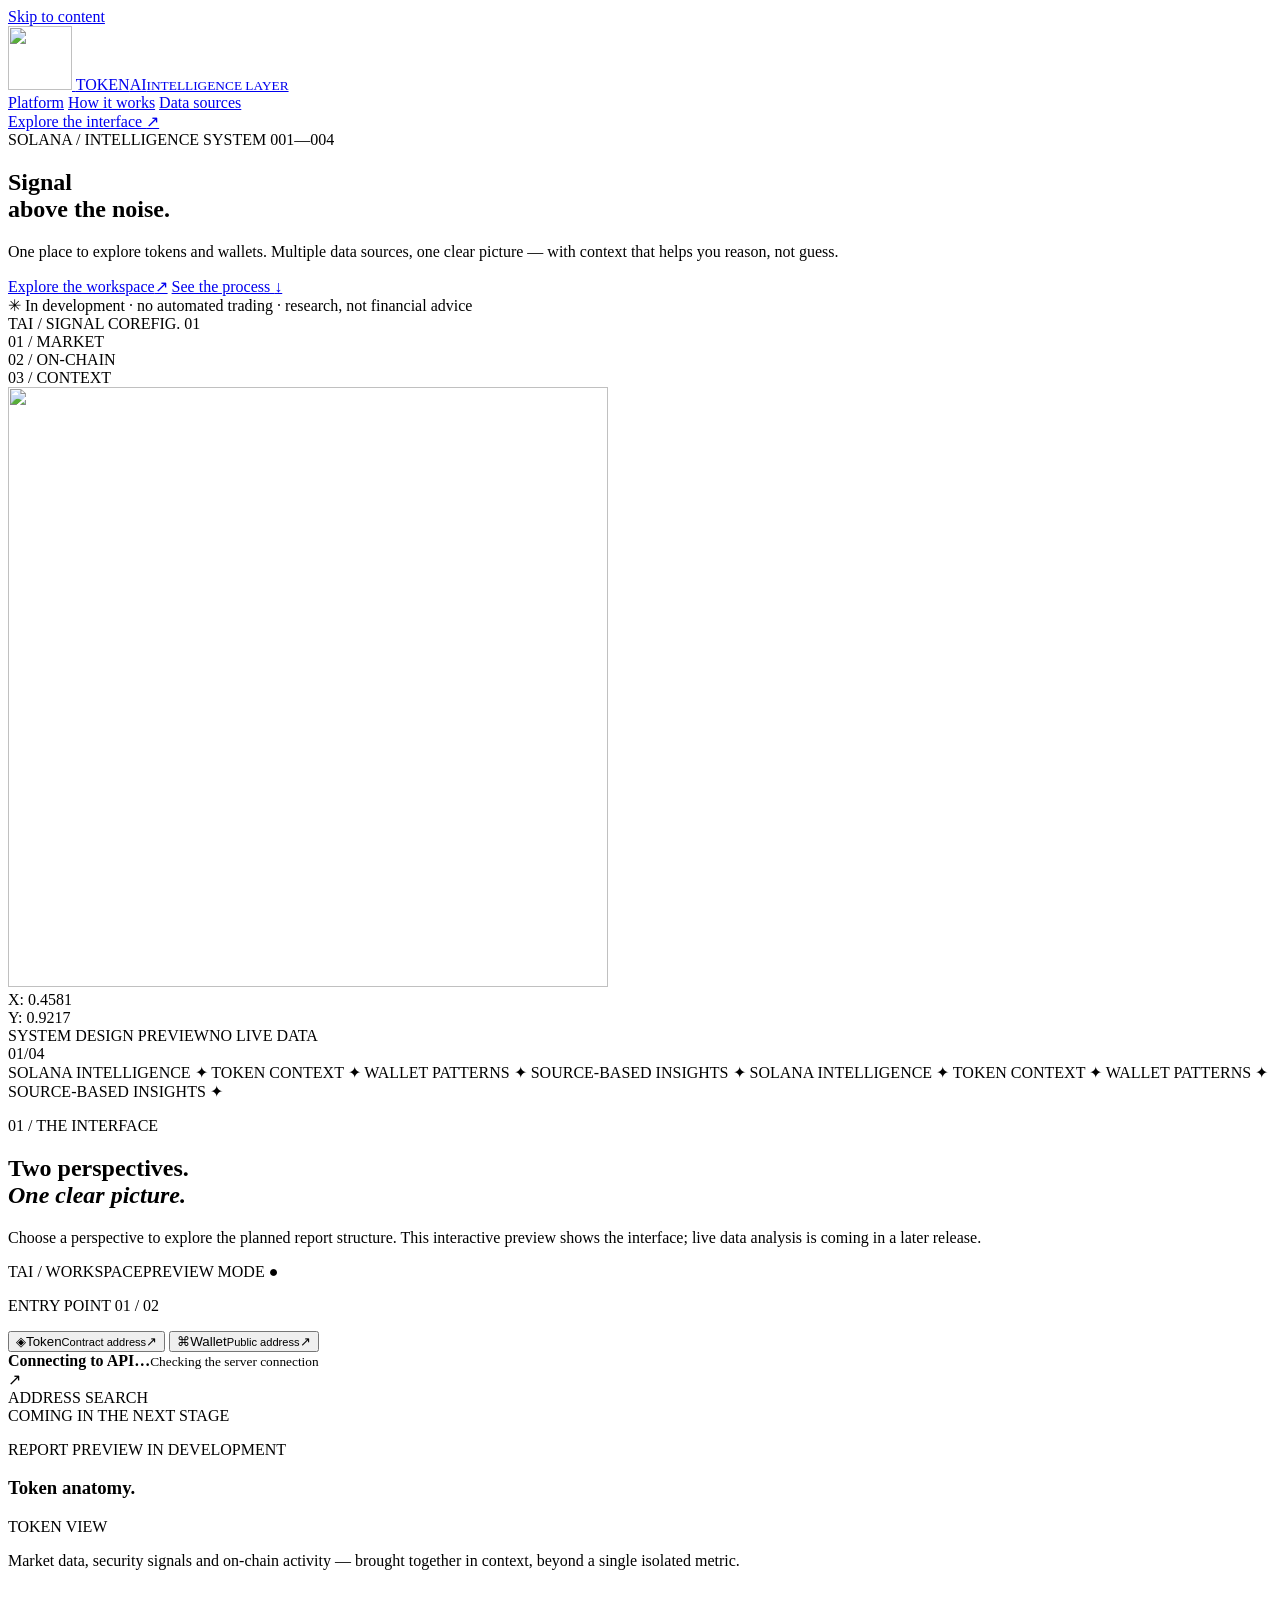
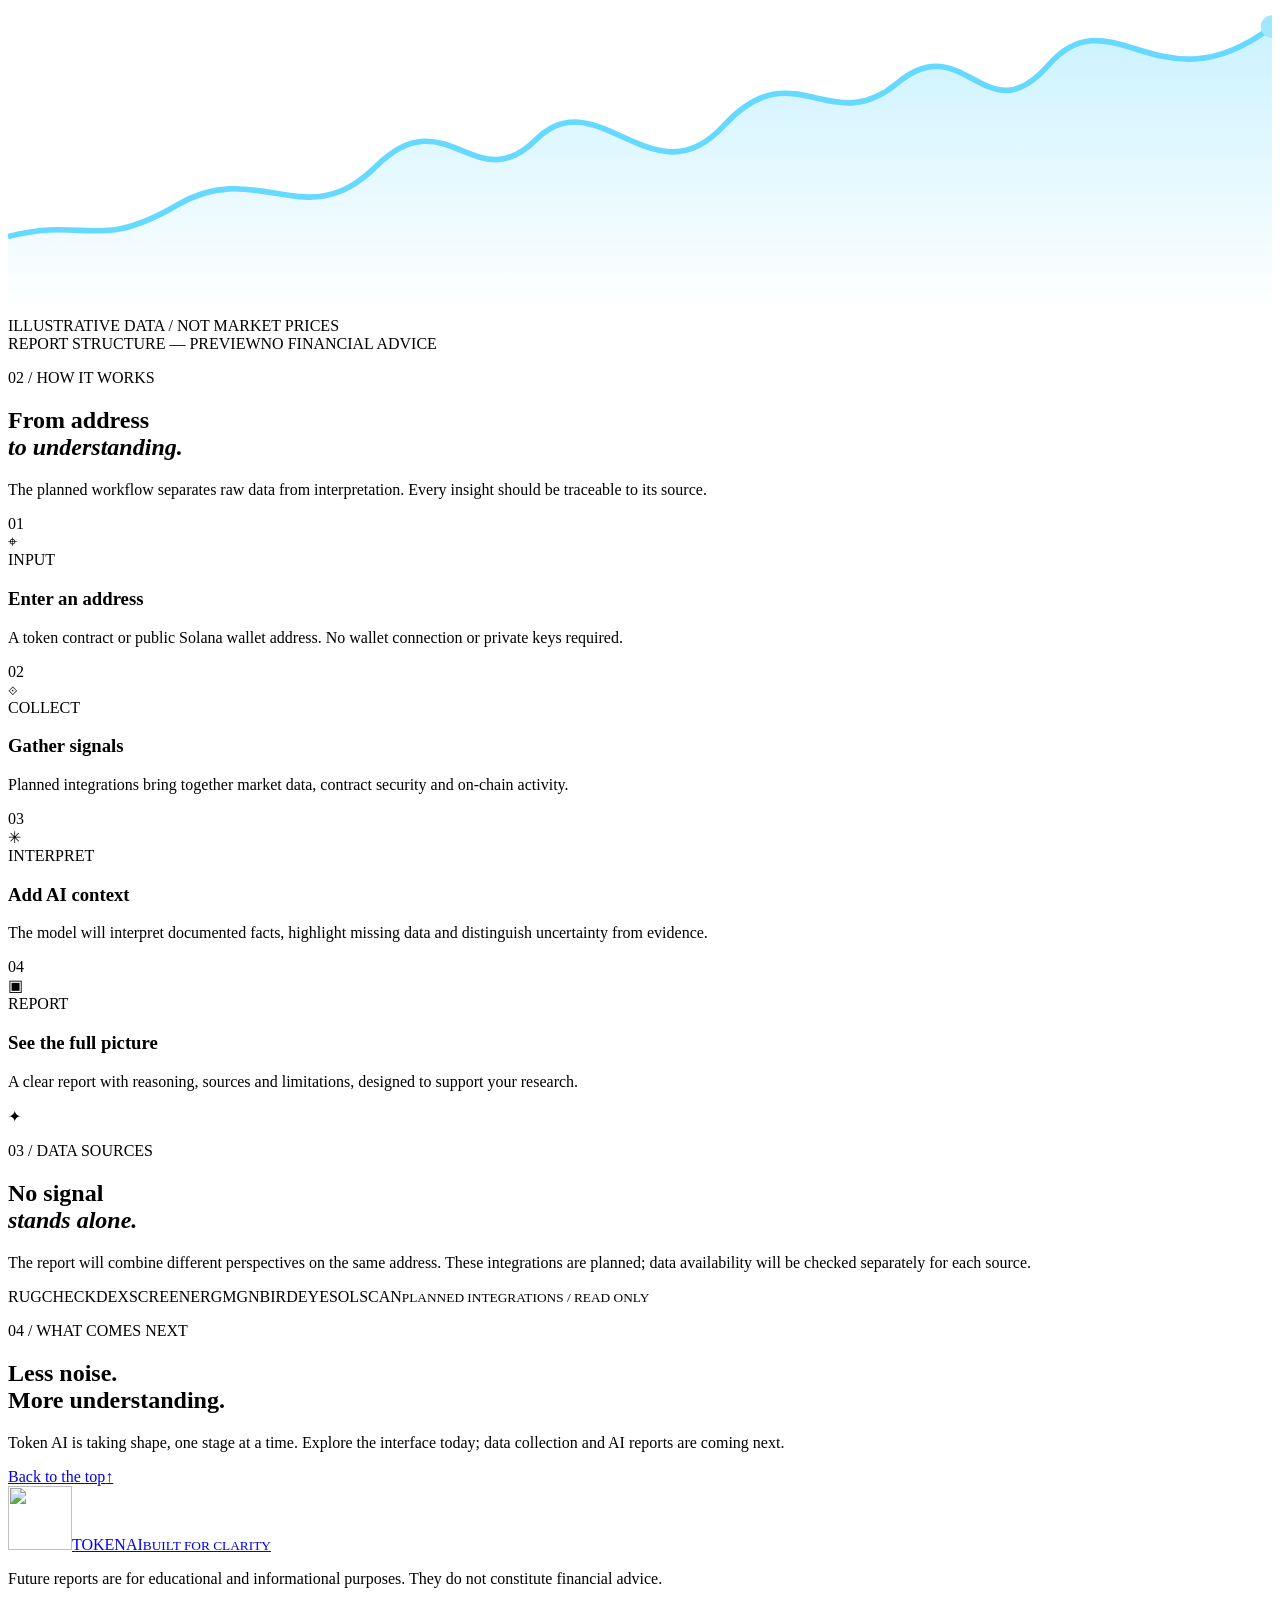
==== frontend/index.html @ 5391ea24 "feat: implement TAI-1 API setup and TAI-2 web interface" ====
<!doctype html>
<html lang="en">
  <head>
    <meta charset="utf-8" />
    <meta name="viewport" content="width=device-width, initial-scale=1" />
    <meta name="theme-color" content="#050b17" />
    <meta name="description" content="Token AI brings Solana market signals, on-chain activity and AI context into one clear view. Explore the platform preview." />
    <title>Token AI — signal above the noise</title>
    <link rel="icon" href="/assets/logo.png" type="image/png" />
    <link rel="preconnect" href="https://fonts.googleapis.com" />
    <link rel="preconnect" href="https://fonts.gstatic.com" crossorigin />
    <link href="https://fonts.googleapis.com/css2?family=DM+Sans:wght@400;500;600;700&family=Oxanium:wght@400;500;600;700;800&display=swap" rel="stylesheet" />
    <link rel="stylesheet" href="/assets/styles.css" />
    <script src="/assets/main.js" defer></script>
  </head>
  <body>
    <a class="skip-link" href="#main">Skip to content</a>
    <div class="ambient-grid" aria-hidden="true"></div>
    <div class="ambient-glow ambient-glow--left" aria-hidden="true"></div>
    <div class="ambient-glow ambient-glow--right" aria-hidden="true"></div>

    <header class="site-header">
      <a class="brand" href="#top" aria-label="Token AI — home">
        <img class="brand-logo" src="/assets/logo.png" alt="" width="64" height="64" />
        <span class="brand-name">TOKEN<span>AI</span><small>INTELLIGENCE LAYER</small></span>
      </a>
      <nav class="site-nav" aria-label="Main navigation">
        <a href="#platforma">Platform</a>
        <a href="#proces">How it works</a>
        <a href="#zrodla">Data sources</a>
      </nav>
      <a class="header-link" href="#terminal"><span class="header-link__dot"></span> Explore the interface <span aria-hidden="true">↗</span></a>
    </header>

    <main id="main">
      <section class="hero section-wrap" id="top" aria-labelledby="hero-title">
        <div class="hero-copy">
          <div class="eyebrow reveal"><span class="eyebrow-line"></span> SOLANA / INTELLIGENCE SYSTEM <span class="eyebrow-index">001—004</span></div>
          <h1 id="hero-title" class="reveal">Signal<br /><span class="hero-title-outline">above</span> <span class="hero-title-accent">the noise<span class="period">.</span></span></h1>
          <p class="hero-lead reveal">One place to explore tokens and wallets. Multiple data sources, one clear picture — with context that helps you reason, not guess.</p>
          <div class="hero-actions reveal">
            <a class="button button--primary" href="#terminal"><span>Explore the workspace</span><span class="button-arrow" aria-hidden="true">↗</span></a>
            <a class="text-link" href="#proces">See the process <span aria-hidden="true">↓</span></a>
          </div>
          <div class="hero-note reveal"><span class="hero-note__icon" aria-hidden="true">✳</span> In development · no automated trading · research, not financial advice</div>
        </div>

        <div class="hero-visual" aria-label="Animated signal scanner with the Token AI logo" role="img">
          <div class="visual-meta visual-meta--top"><span>TAI / SIGNAL CORE</span><span>FIG. 01</span></div>
          <div class="orbit-field" id="orbit-field" aria-hidden="true">
            <div class="orbit-grid"></div>
            <div class="orbit orbit--outer"></div>
            <div class="orbit orbit--middle"></div>
            <div class="orbit orbit--inner"></div>
            <div class="orbit-sweep"></div>
            <div class="orbit-cross orbit-cross--h"></div>
            <div class="orbit-cross orbit-cross--v"></div>
            <div class="orbit-node orbit-node--one"><i></i><span>01 / MARKET</span></div>
            <div class="orbit-node orbit-node--two"><i></i><span>02 / ON-CHAIN</span></div>
            <div class="orbit-node orbit-node--three"><i></i><span>03 / CONTEXT</span></div>
            <div class="orbit-center"><img class="orbit-logo" src="/assets/logo.png" alt="" width="600" height="600" /></div>
            <div class="orbit-coordinate orbit-coordinate--a">X: 0.4581</div>
            <div class="orbit-coordinate orbit-coordinate--b">Y: 0.9217</div>
          </div>
          <div class="visual-meta visual-meta--bottom"><span><i class="status-led"></i> SYSTEM DESIGN PREVIEW</span><span>NO LIVE DATA</span></div>
        </div>
        <div class="hero-index" aria-hidden="true">01<span>/04</span></div>
      </section>

      <div class="signal-strip" aria-hidden="true"><div class="signal-strip__track">SOLANA INTELLIGENCE <span>✦</span> TOKEN CONTEXT <span>✦</span> WALLET PATTERNS <span>✦</span> SOURCE-BASED INSIGHTS <span>✦</span> SOLANA INTELLIGENCE <span>✦</span> TOKEN CONTEXT <span>✦</span> WALLET PATTERNS <span>✦</span> SOURCE-BASED INSIGHTS <span>✦</span></div></div>

      <section class="console-section section-wrap" id="platforma" aria-labelledby="console-title">
        <div class="section-heading reveal"><div><p class="section-kicker">01 / THE INTERFACE</p><h2 id="console-title">Two perspectives.<br /><em>One clear picture.</em></h2></div><p>Choose a perspective to explore the planned report structure. This interactive preview shows the interface; live data analysis is coming in a later release.</p></div>

        <div class="console reveal" id="terminal">
          <div class="console-topbar"><div class="console-window-dots" aria-hidden="true"><i></i><i></i><i></i></div><span>TAI / WORKSPACE</span><span class="console-topbar__right">PREVIEW MODE <b>●</b></span></div>
          <div class="console-main">
            <div class="console-control">
              <p class="panel-label">ENTRY POINT <span>01 / 02</span></p>
              <div class="mode-tabs" role="tablist" aria-label="Choose an analysis type">
                <button id="tab-token" class="mode-tab is-active" type="button" role="tab" aria-selected="true" aria-controls="mode-panel" data-mode="token"><span class="mode-tab__icon" aria-hidden="true">◈</span><span>Token<small>Contract address</small></span><span class="mode-tab__arrow" aria-hidden="true">↗</span></button>
                <button id="tab-wallet" class="mode-tab" type="button" role="tab" aria-selected="false" aria-controls="mode-panel" tabindex="-1" data-mode="wallet"><span class="mode-tab__icon" aria-hidden="true">⌘</span><span>Wallet<small>Public address</small></span><span class="mode-tab__arrow" aria-hidden="true">↗</span></button>
              </div>
              <div class="console-divider"></div>
              <div class="connection-card"><span class="connection-card__light" id="connection-light"></span><div><strong id="connection-status">Connecting to API…</strong><small id="connection-detail">Checking the server connection</small></div><span class="connection-card__arrow" aria-hidden="true">↗</span></div>
              <div class="console-side-note">ADDRESS SEARCH<br /><span>COMING IN THE NEXT STAGE</span></div>
            </div>

            <div class="console-preview" id="mode-panel" role="tabpanel" aria-labelledby="tab-token" tabindex="0">
              <div class="preview-header"><div><p class="panel-label">REPORT PREVIEW <span>IN DEVELOPMENT</span></p><h3 id="preview-title">Token anatomy<span>.</span></h3></div><span class="preview-badge"><i></i> TOKEN VIEW</span></div>
              <p id="preview-description" class="preview-description">Market data, security signals and on-chain activity — brought together in context, beyond a single isolated metric.</p>
              <div class="preview-visual" aria-hidden="true">
                <div class="preview-visual__grid"></div>
                <svg class="preview-line" viewBox="0 0 560 145" preserveAspectRatio="none"><defs><linearGradient id="line-fill" x1="0" x2="0" y1="0" y2="1"><stop offset="0%" stop-color="#65d9ff" stop-opacity=".34"/><stop offset="100%" stop-color="#65d9ff" stop-opacity="0"/></linearGradient></defs><path d="M0 111 C35 102 39 118 75 97 S132 111 163 80 207 95 234 68 286 96 317 62 364 68 394 43 433 67 461 35 510 56 560 18 L560 145 L0 145 Z" fill="url(#line-fill)"/><path class="preview-line__stroke" d="M0 111 C35 102 39 118 75 97 S132 111 163 80 207 95 234 68 286 96 317 62 364 68 394 43 433 67 461 35 510 56 560 18" fill="none" stroke="#65d9ff" stroke-width="2.5"/><circle class="preview-line__pulse" cx="560" cy="18" r="5" fill="#9fe8ff"/></svg>
                <span class="preview-visual__axis">ILLUSTRATIVE DATA / NOT MARKET PRICES</span>
              </div>
              <div class="preview-modules" id="preview-modules"></div>
              <div class="preview-footer"><span><i class="status-led"></i> REPORT STRUCTURE — PREVIEW</span><span>NO FINANCIAL ADVICE</span></div>
            </div>
          </div>
        </div>
      </section>

      <section class="process-section section-wrap" id="proces" aria-labelledby="process-title">
        <div class="section-heading section-heading--process reveal"><div><p class="section-kicker">02 / HOW IT WORKS</p><h2 id="process-title">From address<br /><em>to understanding.</em></h2></div><p>The planned workflow separates raw data from interpretation. Every insight should be traceable to its source.</p></div>
        <div class="process-track">
          <article class="process-step reveal"><span class="process-step__number">01</span><div class="process-step__symbol" aria-hidden="true">⌖</div><div><span class="process-step__tag">INPUT</span><h3>Enter an address</h3><p>A token contract or public Solana wallet address. No wallet connection or private keys required.</p></div></article>
          <article class="process-step reveal"><span class="process-step__number">02</span><div class="process-step__symbol" aria-hidden="true">⟐</div><div><span class="process-step__tag">COLLECT</span><h3>Gather signals</h3><p>Planned integrations bring together market data, contract security and on-chain activity.</p></div></article>
          <article class="process-step reveal"><span class="process-step__number">03</span><div class="process-step__symbol" aria-hidden="true">✳</div><div><span class="process-step__tag">INTERPRET</span><h3>Add AI context</h3><p>The model will interpret documented facts, highlight missing data and distinguish uncertainty from evidence.</p></div></article>
          <article class="process-step reveal"><span class="process-step__number">04</span><div class="process-step__symbol" aria-hidden="true">▣</div><div><span class="process-step__tag">REPORT</span><h3>See the full picture</h3><p>A clear report with reasoning, sources and limitations, designed to support your research.</p></div></article>
        </div>
      </section>

      <section class="sources-section section-wrap reveal" id="zrodla" aria-labelledby="sources-title">
        <div class="sources-orbit" aria-hidden="true"><div class="sources-orbit__ring"></div><span>✦</span></div>
        <div class="sources-copy"><p class="section-kicker">03 / DATA SOURCES</p><h2 id="sources-title">No signal<br /><em>stands alone.</em></h2><p>The report will combine different perspectives on the same address. These integrations are planned; data availability will be checked separately for each source.</p></div>
        <div class="source-rail" aria-label="Planned data sources"><span>RUGCHECK</span><span>DEXSCREENER</span><span>GMGN</span><span>BIRDEYE</span><span>SOLSCAN</span><small>PLANNED INTEGRATIONS / READ ONLY</small></div>
      </section>

      <section class="end-section section-wrap reveal" aria-labelledby="end-title"><div class="end-beam" aria-hidden="true"></div><p class="section-kicker">04 / WHAT COMES NEXT</p><h2 id="end-title">Less noise.<br /><span>More understanding.</span></h2><p>Token AI is taking shape, one stage at a time. Explore the interface today; data collection and AI reports are coming next.</p><a class="button button--primary" href="#top"><span>Back to the top</span><span class="button-arrow" aria-hidden="true">↑</span></a></section>
    </main>

    <footer class="site-footer section-wrap"><a class="footer-brand" href="#top" aria-label="Token AI — home"><img class="footer-logo" src="/assets/logo.png" alt="" width="64" height="64" /><span class="footer-wordmark">TOKEN<span>AI</span><small>BUILT FOR CLARITY</small></span></a><p>Future reports are for educational and informational purposes. They do not constitute financial advice.</p><a href="#top">BACK TO TOP ↑</a><span class="footer-year">© <span id="year">2026</span> TOKEN AI</span></footer>
  </body>
</html>
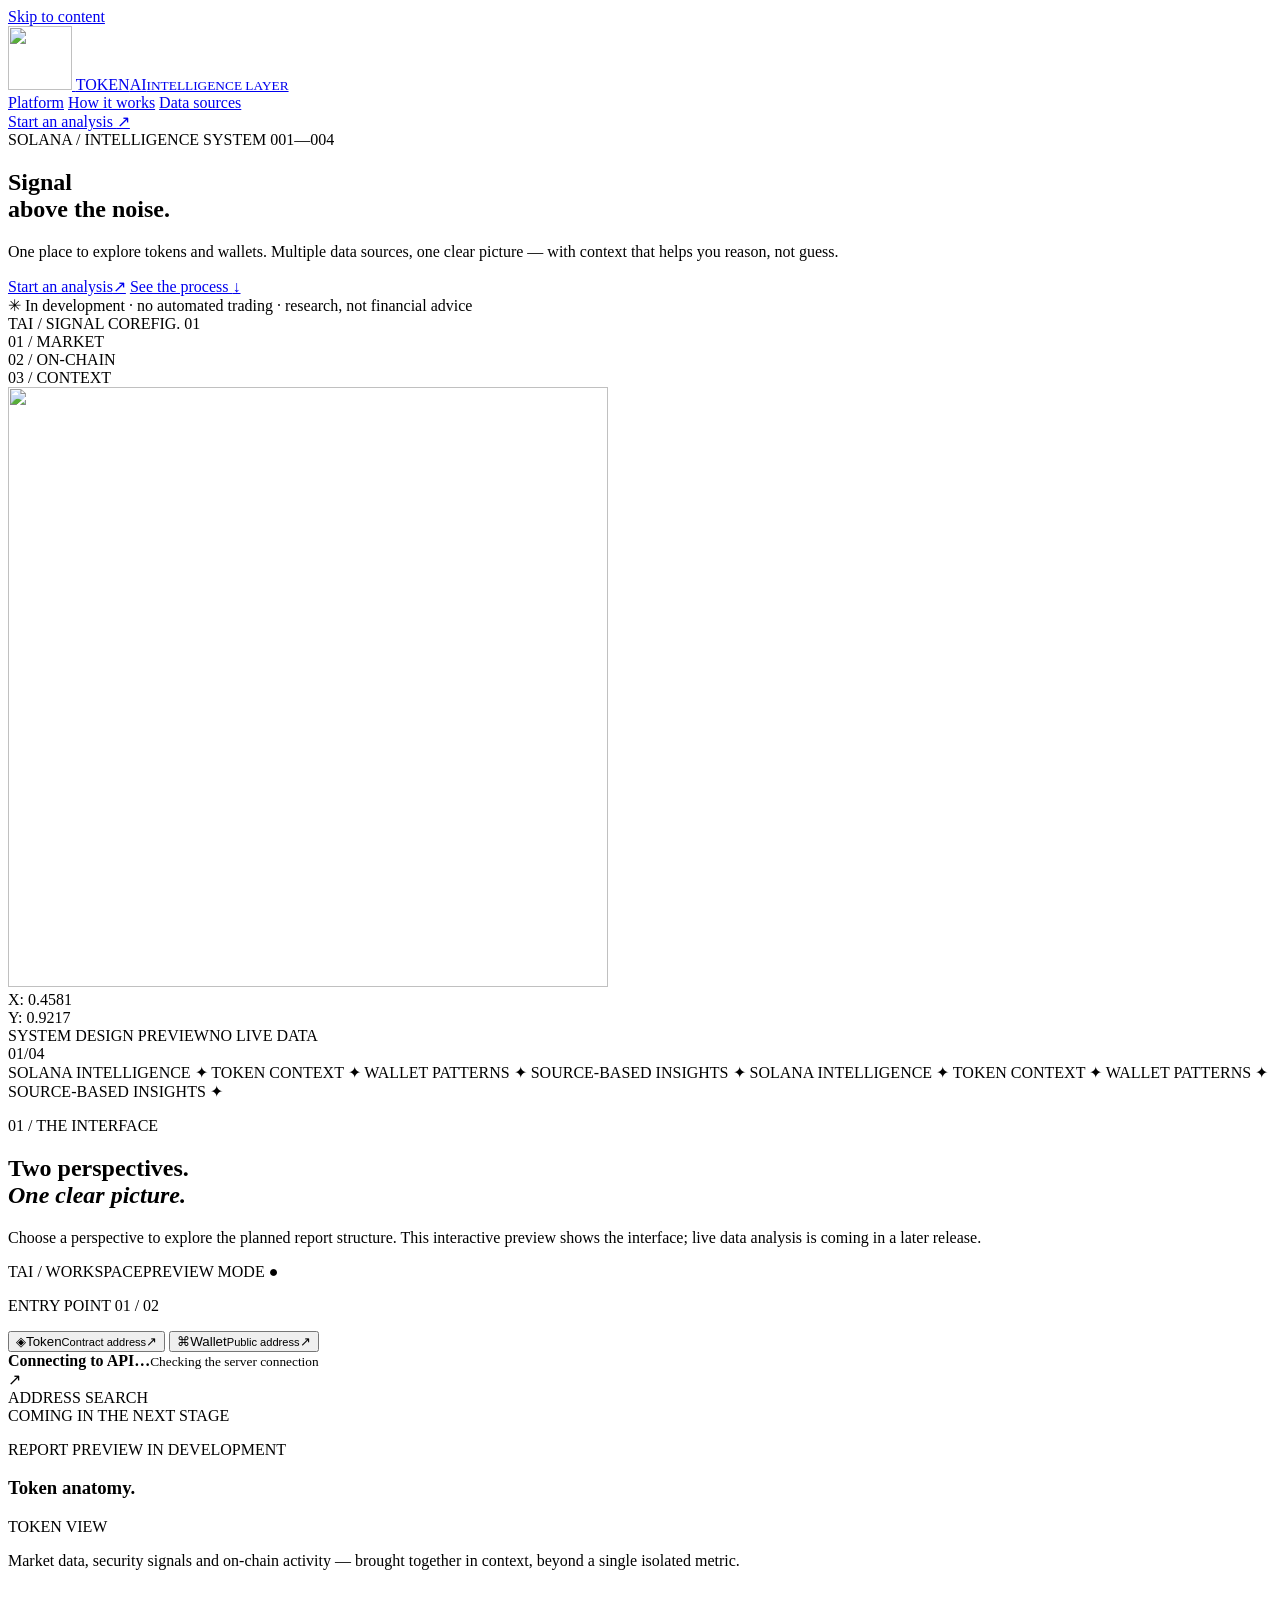
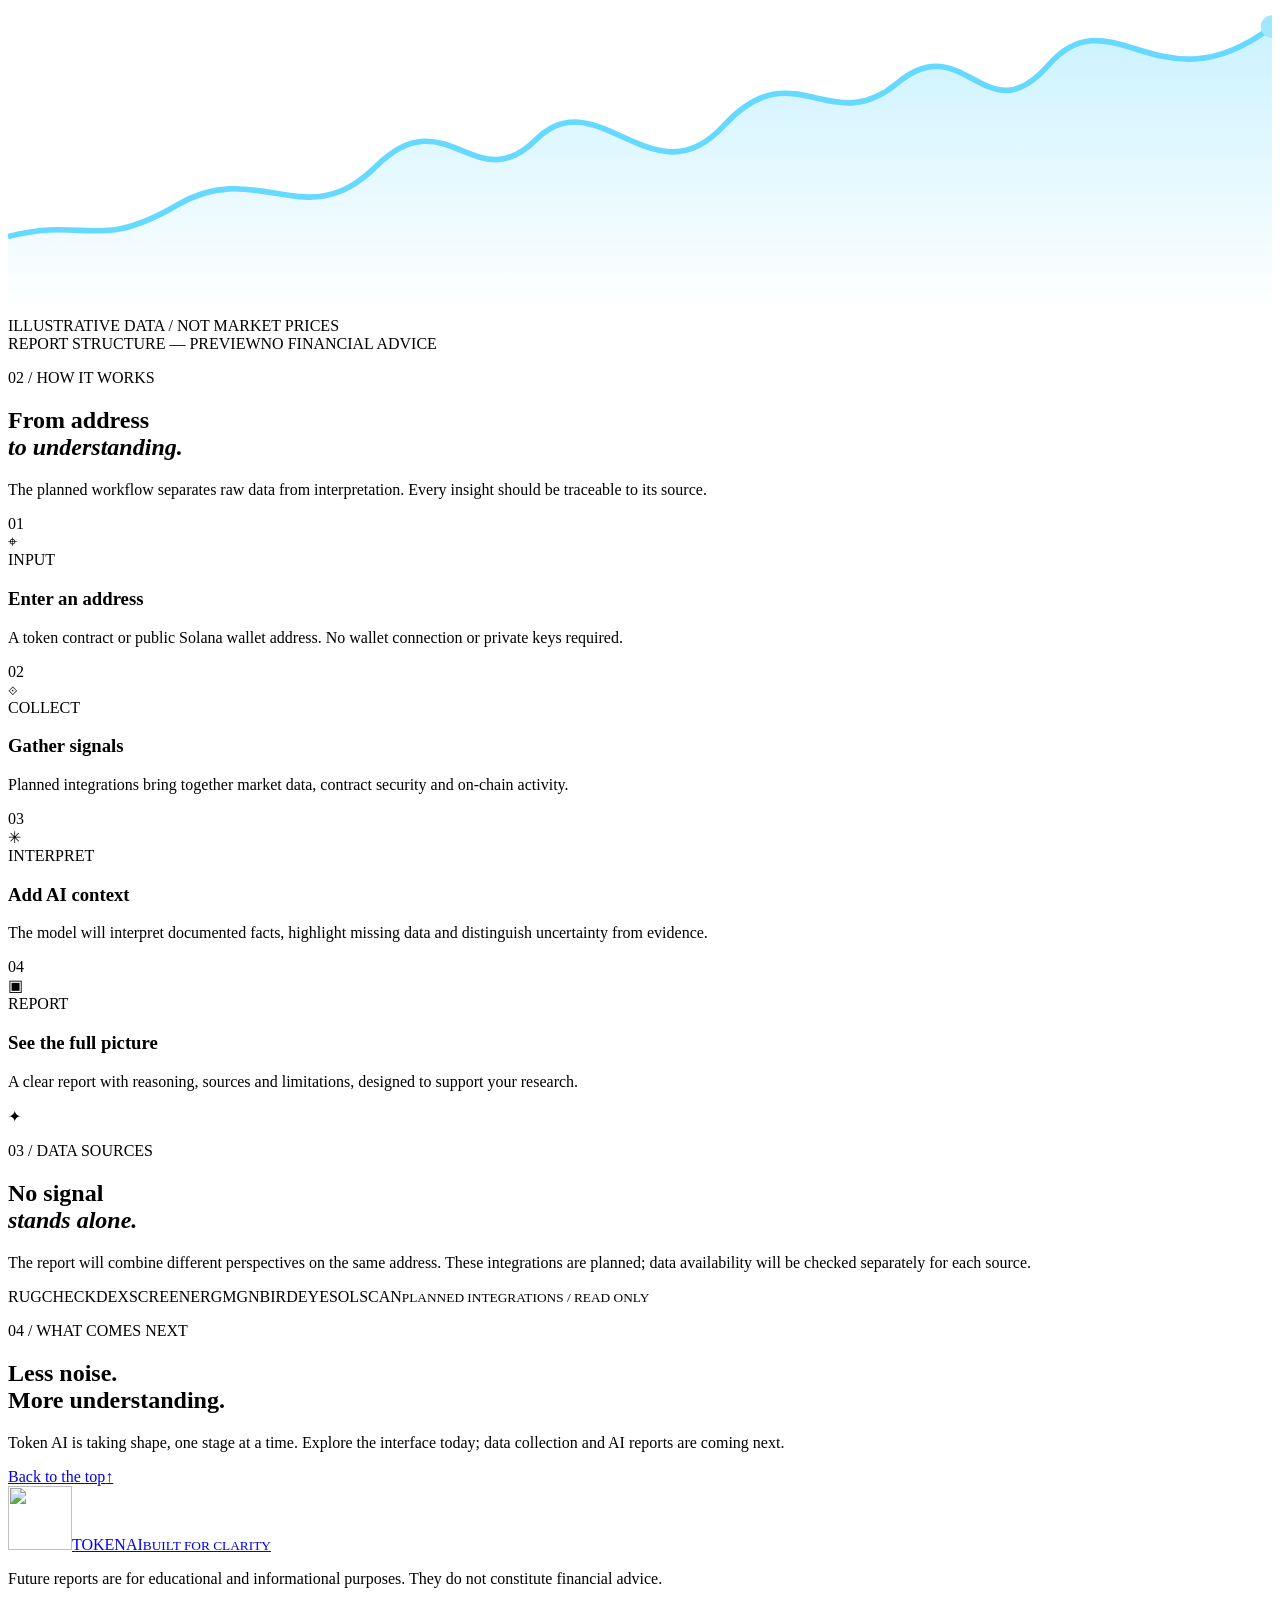
==== commit 424a48e1: "[TAI-4] Dodano formularz analizy adresu" ====
--- a/frontend/index.html
+++ b/frontend/index.html
@@ -29,7 +29,7 @@
         <a href="#proces">How it works</a>
         <a href="#zrodla">Data sources</a>
       </nav>
-      <a class="header-link" href="#terminal"><span class="header-link__dot"></span> Explore the interface <span aria-hidden="true">↗</span></a>
+      <a class="header-link" href="/analysis"><span class="header-link__dot"></span> Start an analysis <span aria-hidden="true">↗</span></a>
     </header>
 
     <main id="main">
@@ -39,7 +39,7 @@
           <h1 id="hero-title" class="reveal">Signal<br /><span class="hero-title-outline">above</span> <span class="hero-title-accent">the noise<span class="period">.</span></span></h1>
           <p class="hero-lead reveal">One place to explore tokens and wallets. Multiple data sources, one clear picture — with context that helps you reason, not guess.</p>
           <div class="hero-actions reveal">
-            <a class="button button--primary" href="#terminal"><span>Explore the workspace</span><span class="button-arrow" aria-hidden="true">↗</span></a>
+            <a class="button button--primary" href="/analysis"><span>Start an analysis</span><span class="button-arrow" aria-hidden="true">↗</span></a>
             <a class="text-link" href="#proces">See the process <span aria-hidden="true">↓</span></a>
           </div>
           <div class="hero-note reveal"><span class="hero-note__icon" aria-hidden="true">✳</span> In development · no automated trading · research, not financial advice</div>
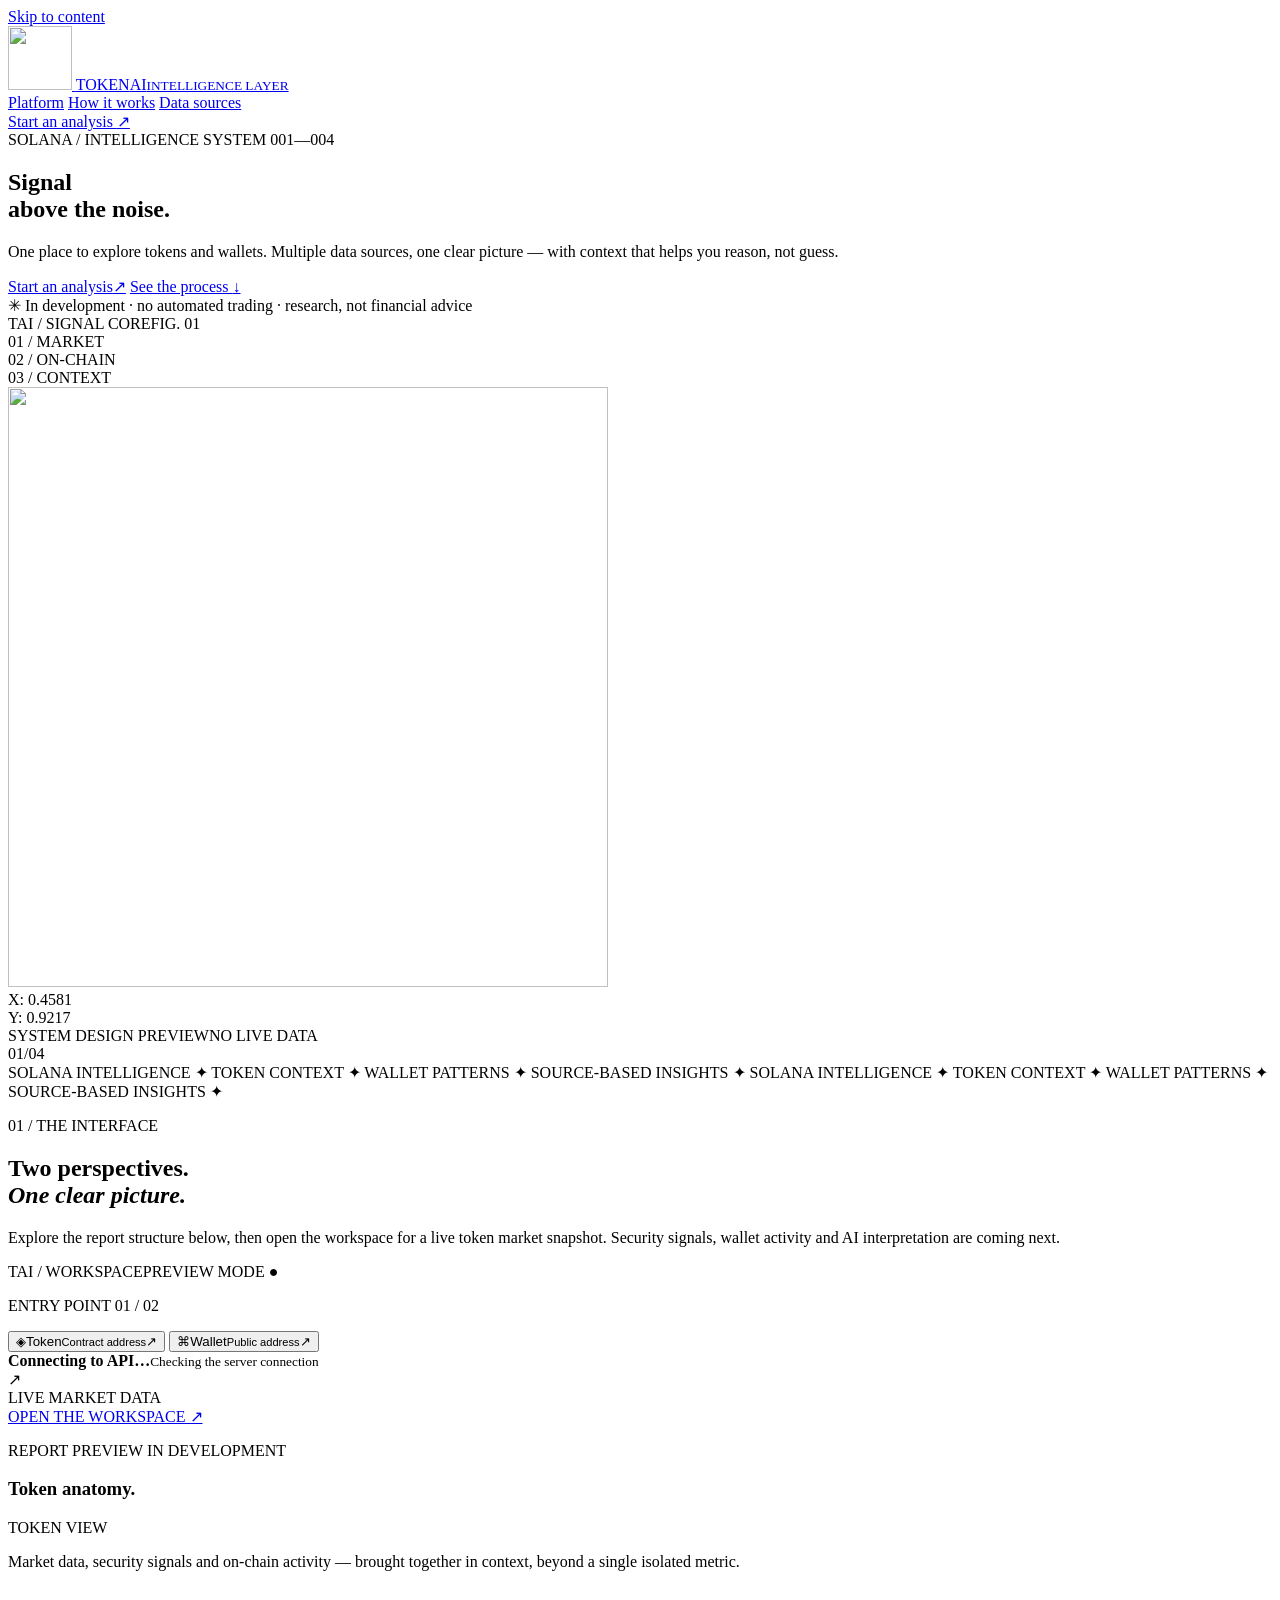
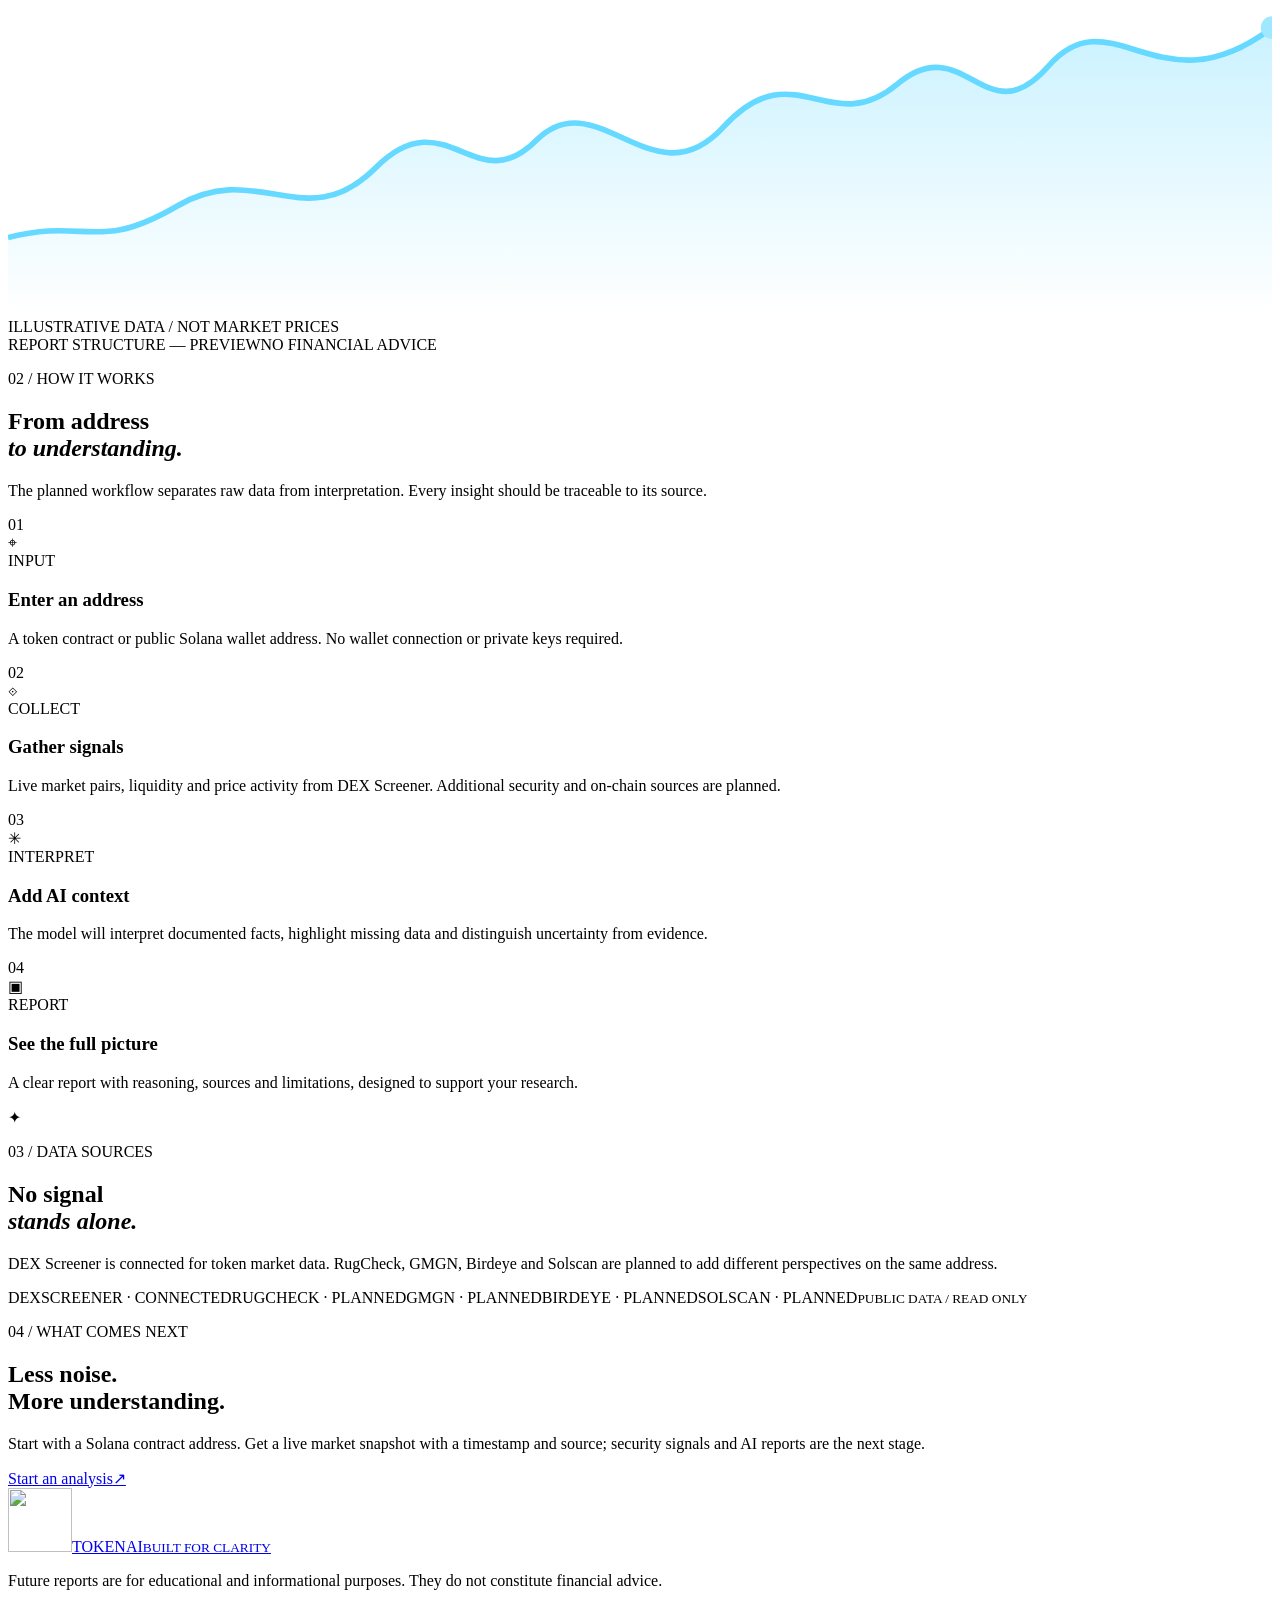
==== commit 0bffe78e: "feat: [TAI-6] Przejście do raportu i stan ładowania" ====
--- a/frontend/index.html
+++ b/frontend/index.html
@@ -70,7 +70,7 @@
       <div class="signal-strip" aria-hidden="true"><div class="signal-strip__track">SOLANA INTELLIGENCE <span>✦</span> TOKEN CONTEXT <span>✦</span> WALLET PATTERNS <span>✦</span> SOURCE-BASED INSIGHTS <span>✦</span> SOLANA INTELLIGENCE <span>✦</span> TOKEN CONTEXT <span>✦</span> WALLET PATTERNS <span>✦</span> SOURCE-BASED INSIGHTS <span>✦</span></div></div>
 
       <section class="console-section section-wrap" id="platforma" aria-labelledby="console-title">
-        <div class="section-heading reveal"><div><p class="section-kicker">01 / THE INTERFACE</p><h2 id="console-title">Two perspectives.<br /><em>One clear picture.</em></h2></div><p>Choose a perspective to explore the planned report structure. This interactive preview shows the interface; live data analysis is coming in a later release.</p></div>
+        <div class="section-heading reveal"><div><p class="section-kicker">01 / THE INTERFACE</p><h2 id="console-title">Two perspectives.<br /><em>One clear picture.</em></h2></div><p>Explore the report structure below, then open the workspace for a live token market snapshot. Security signals, wallet activity and AI interpretation are coming next.</p></div>
 
         <div class="console reveal" id="terminal">
           <div class="console-topbar"><div class="console-window-dots" aria-hidden="true"><i></i><i></i><i></i></div><span>TAI / WORKSPACE</span><span class="console-topbar__right">PREVIEW MODE <b>●</b></span></div>
@@ -83,7 +83,7 @@
               </div>
               <div class="console-divider"></div>
               <div class="connection-card"><span class="connection-card__light" id="connection-light"></span><div><strong id="connection-status">Connecting to API…</strong><small id="connection-detail">Checking the server connection</small></div><span class="connection-card__arrow" aria-hidden="true">↗</span></div>
-              <div class="console-side-note">ADDRESS SEARCH<br /><span>COMING IN THE NEXT STAGE</span></div>
+              <div class="console-side-note">LIVE MARKET DATA<br /><a href="/analysis">OPEN THE WORKSPACE ↗</a></div>
             </div>
 
             <div class="console-preview" id="mode-panel" role="tabpanel" aria-labelledby="tab-token" tabindex="0">
@@ -105,7 +105,7 @@
         <div class="section-heading section-heading--process reveal"><div><p class="section-kicker">02 / HOW IT WORKS</p><h2 id="process-title">From address<br /><em>to understanding.</em></h2></div><p>The planned workflow separates raw data from interpretation. Every insight should be traceable to its source.</p></div>
         <div class="process-track">
           <article class="process-step reveal"><span class="process-step__number">01</span><div class="process-step__symbol" aria-hidden="true">⌖</div><div><span class="process-step__tag">INPUT</span><h3>Enter an address</h3><p>A token contract or public Solana wallet address. No wallet connection or private keys required.</p></div></article>
-          <article class="process-step reveal"><span class="process-step__number">02</span><div class="process-step__symbol" aria-hidden="true">⟐</div><div><span class="process-step__tag">COLLECT</span><h3>Gather signals</h3><p>Planned integrations bring together market data, contract security and on-chain activity.</p></div></article>
+          <article class="process-step reveal"><span class="process-step__number">02</span><div class="process-step__symbol" aria-hidden="true">⟐</div><div><span class="process-step__tag">COLLECT</span><h3>Gather signals</h3><p>Live market pairs, liquidity and price activity from DEX Screener. Additional security and on-chain sources are planned.</p></div></article>
           <article class="process-step reveal"><span class="process-step__number">03</span><div class="process-step__symbol" aria-hidden="true">✳</div><div><span class="process-step__tag">INTERPRET</span><h3>Add AI context</h3><p>The model will interpret documented facts, highlight missing data and distinguish uncertainty from evidence.</p></div></article>
           <article class="process-step reveal"><span class="process-step__number">04</span><div class="process-step__symbol" aria-hidden="true">▣</div><div><span class="process-step__tag">REPORT</span><h3>See the full picture</h3><p>A clear report with reasoning, sources and limitations, designed to support your research.</p></div></article>
         </div>
@@ -113,11 +113,11 @@
 
       <section class="sources-section section-wrap reveal" id="zrodla" aria-labelledby="sources-title">
         <div class="sources-orbit" aria-hidden="true"><div class="sources-orbit__ring"></div><span>✦</span></div>
-        <div class="sources-copy"><p class="section-kicker">03 / DATA SOURCES</p><h2 id="sources-title">No signal<br /><em>stands alone.</em></h2><p>The report will combine different perspectives on the same address. These integrations are planned; data availability will be checked separately for each source.</p></div>
-        <div class="source-rail" aria-label="Planned data sources"><span>RUGCHECK</span><span>DEXSCREENER</span><span>GMGN</span><span>BIRDEYE</span><span>SOLSCAN</span><small>PLANNED INTEGRATIONS / READ ONLY</small></div>
+        <div class="sources-copy"><p class="section-kicker">03 / DATA SOURCES</p><h2 id="sources-title">No signal<br /><em>stands alone.</em></h2><p>DEX Screener is connected for token market data. RugCheck, GMGN, Birdeye and Solscan are planned to add different perspectives on the same address.</p></div>
+        <div class="source-rail" aria-label="Connected and planned data sources"><span>DEXSCREENER · CONNECTED</span><span>RUGCHECK · PLANNED</span><span>GMGN · PLANNED</span><span>BIRDEYE · PLANNED</span><span>SOLSCAN · PLANNED</span><small>PUBLIC DATA / READ ONLY</small></div>
       </section>
 
-      <section class="end-section section-wrap reveal" aria-labelledby="end-title"><div class="end-beam" aria-hidden="true"></div><p class="section-kicker">04 / WHAT COMES NEXT</p><h2 id="end-title">Less noise.<br /><span>More understanding.</span></h2><p>Token AI is taking shape, one stage at a time. Explore the interface today; data collection and AI reports are coming next.</p><a class="button button--primary" href="#top"><span>Back to the top</span><span class="button-arrow" aria-hidden="true">↑</span></a></section>
+      <section class="end-section section-wrap reveal" aria-labelledby="end-title"><div class="end-beam" aria-hidden="true"></div><p class="section-kicker">04 / WHAT COMES NEXT</p><h2 id="end-title">Less noise.<br /><span>More understanding.</span></h2><p>Start with a Solana contract address. Get a live market snapshot with a timestamp and source; security signals and AI reports are the next stage.</p><a class="button button--primary" href="/analysis"><span>Start an analysis</span><span class="button-arrow" aria-hidden="true">↗</span></a></section>
     </main>
 
     <footer class="site-footer section-wrap"><a class="footer-brand" href="#top" aria-label="Token AI — home"><img class="footer-logo" src="/assets/logo.png" alt="" width="64" height="64" /><span class="footer-wordmark">TOKEN<span>AI</span><small>BUILT FOR CLARITY</small></span></a><p>Future reports are for educational and informational purposes. They do not constitute financial advice.</p><a href="#top">BACK TO TOP ↑</a><span class="footer-year">© <span id="year">2026</span> TOKEN AI</span></footer>
